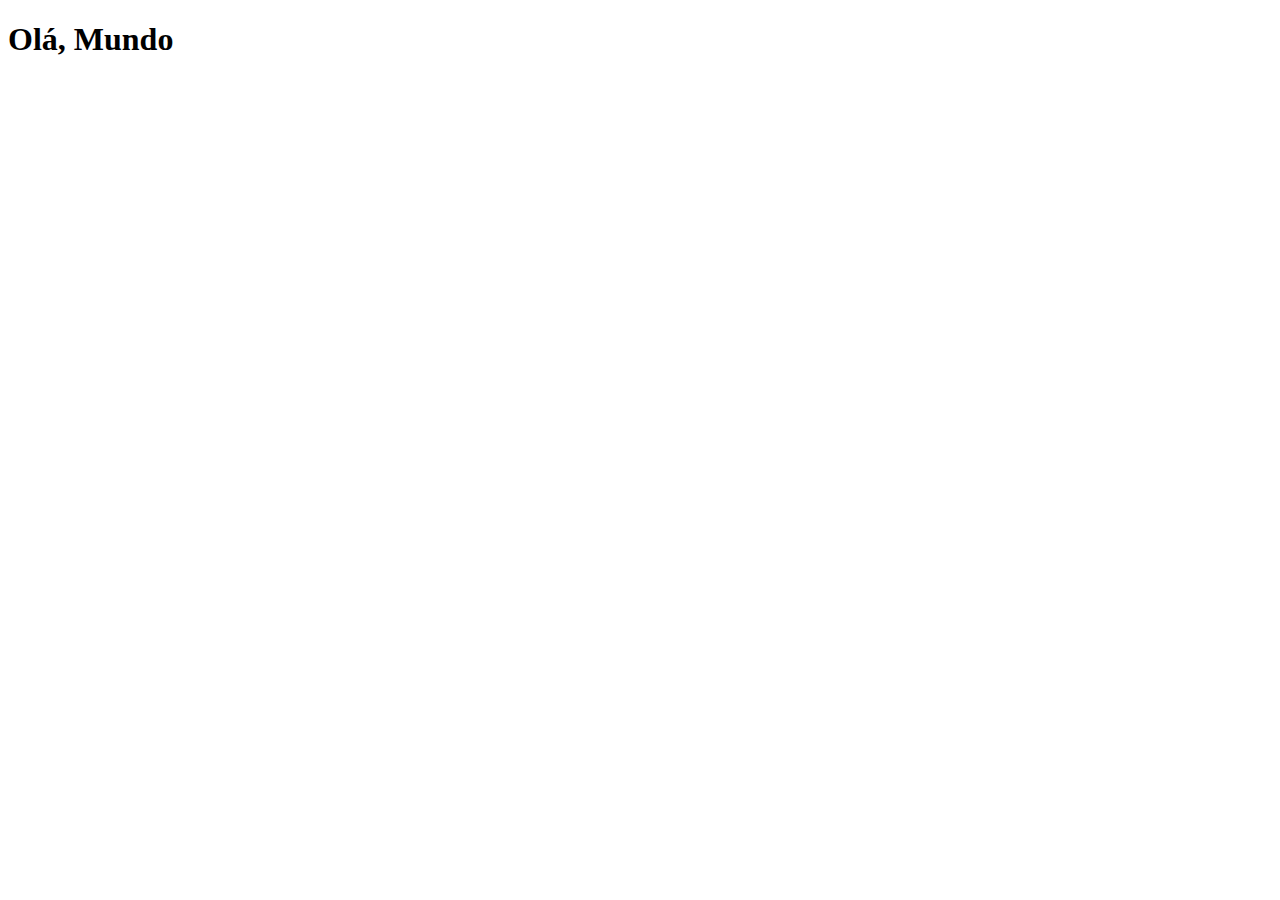
==== index.html @ 9ab8a3b7 "1.1" ====
<!DOCTYPE html>
<html lang="pt-br">
<head>
    <meta charset="UTF-8">
    <meta http-equiv="X-UA-Compatible" content="IE=edge">
    <meta name="viewport" content="width=device-width, initial-scale=1.0">
    <title>Document</title>
    <link rel="stylesheet" href="css/style.css">
</head>
<body>
    <h1>Olá, Mundo</h1>
</body>
</html>
---- css/style.css ----
@charset "UTF-8";
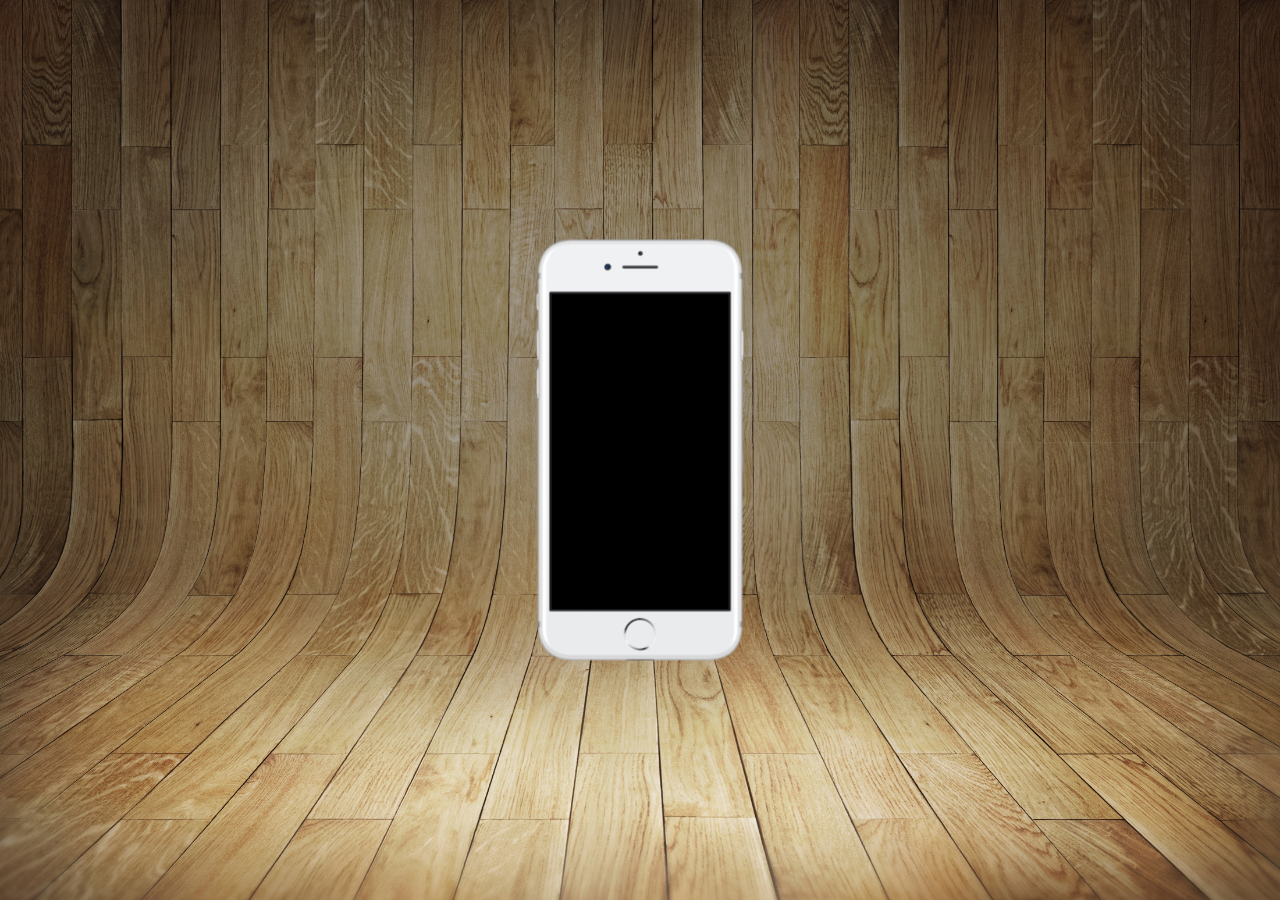
==== commit 3dc063a1: "1.2" ====
--- a/index.html
+++ b/index.html
@@ -4,10 +4,12 @@
     <meta charset="UTF-8">
     <meta http-equiv="X-UA-Compatible" content="IE=edge">
     <meta name="viewport" content="width=device-width, initial-scale=1.0">
-    <title>Document</title>
+    <title>Minhas Redes Sociais</title>
+    <link rel="shortcut icon" href="assets/favicon.ico" type="image/x-icon">
     <link rel="stylesheet" href="css/style.css">
 </head>
 <body>
-    <h1>Olá, Mundo</h1>
+    <section id="telefone"></section>
+    <section id="redeSocial"></section>
 </body>
 </html>--- a/css/style.css
+++ b/css/style.css
@@ -1 +1,33 @@
-@charset "UTF-8";+@charset "UTF-8";
+
+* {
+    padding: 0;
+    margin: 0;
+}
+
+html, body {
+    width: 100vw;
+    height: 100vh;
+}
+
+body {
+    font-family: Arial, Helvetica, sans-serif;
+    background: url('../imagens/fundo-madeira.jpg') top center no-repeat fixed;
+    background-size: cover;
+}
+
+main {
+    position: relative;
+    height: 100vh;
+}
+
+section#telefone {
+    position: absolute;
+    top: 50%;
+    left: 50%;
+    background-color: aqua;
+    background: url('../imagens/frame-iphone.png') no-repeat;
+    transform: translate(-50%, -50%);
+    width: 211px;
+    height: 425px;
+}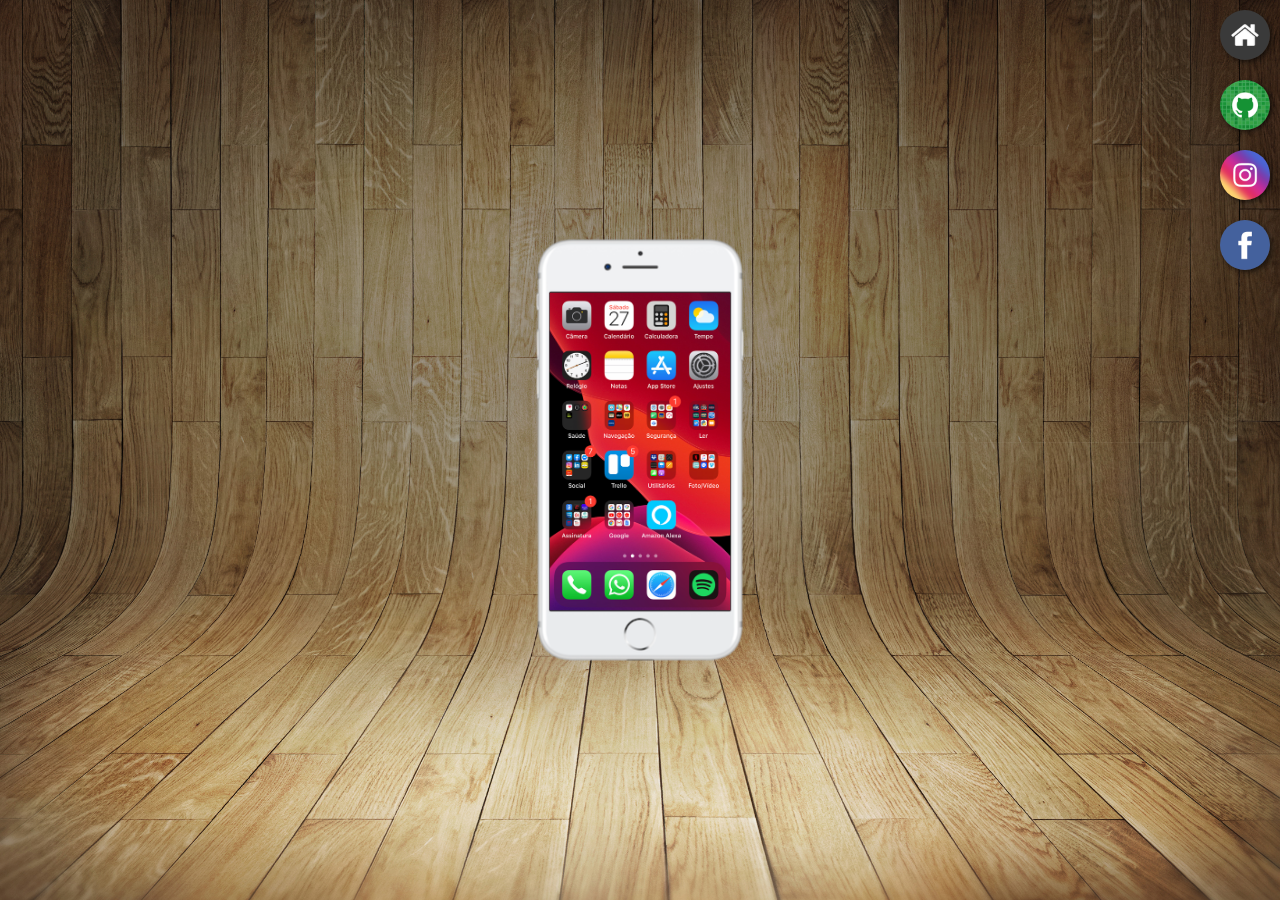
==== commit ef63c306: "1.3" ====
--- a/index.html
+++ b/index.html
@@ -9,7 +9,16 @@
     <link rel="stylesheet" href="css/style.css">
 </head>
 <body>
-    <section id="telefone"></section>
-    <section id="redeSocial"></section>
+    <section id="telefone">
+        <iframe src="home.html" name="tela" id="tela" frameborder="0">
+            Seu navegador não é compativel
+        </iframe>
+    </section>
+    <section id="redeSocial">
+        <a href="#" target="tela"><img src="imagens/logo-home.jpg" alt="Logo home"></a>
+        <a href="#" target="tela"><img src="imagens/logo-github.jpg" alt="Logo github"></a>
+        <a href="#" target="tela"><img src="imagens/logo-instagram.jpg" alt="Logo instagram"></a>
+        <a href="#" target="tela"><img src="imagens/logo-facebook.jpg" alt="Logo facebook"></a>
+    </section>
 </body>
 </html>--- a/css/style.css
+++ b/css/style.css
@@ -30,4 +30,33 @@
     transform: translate(-50%, -50%);
     width: 211px;
     height: 425px;
+}
+
+section#redeSocial {
+    display: flex;
+    flex-direction: column;
+}
+
+section#redeSocial img {
+    width: 50px;
+    margin: 10px;
+    float: right;
+    border-radius: 50%;
+    box-sizing: border-box; /* Usar isso no Portfólio */
+    box-shadow: 2px 2px 5px rgba(0, 0, 0, 0.603);
+}
+
+section#redeSocial img:hover {
+    border: 2px solid rgba(255, 255, 255, 0.521);
+    box-shadow: 4px 4px 10px rgba(0, 0, 0, 0.603);
+    transform: translate(-3px, -3px);
+    transition: transform .5s, border 1s;
+}
+
+iframe#tela {
+    position: relative;
+    top: 55px;
+    left: 15px;
+    width: 181px;
+    height: 318px;
 }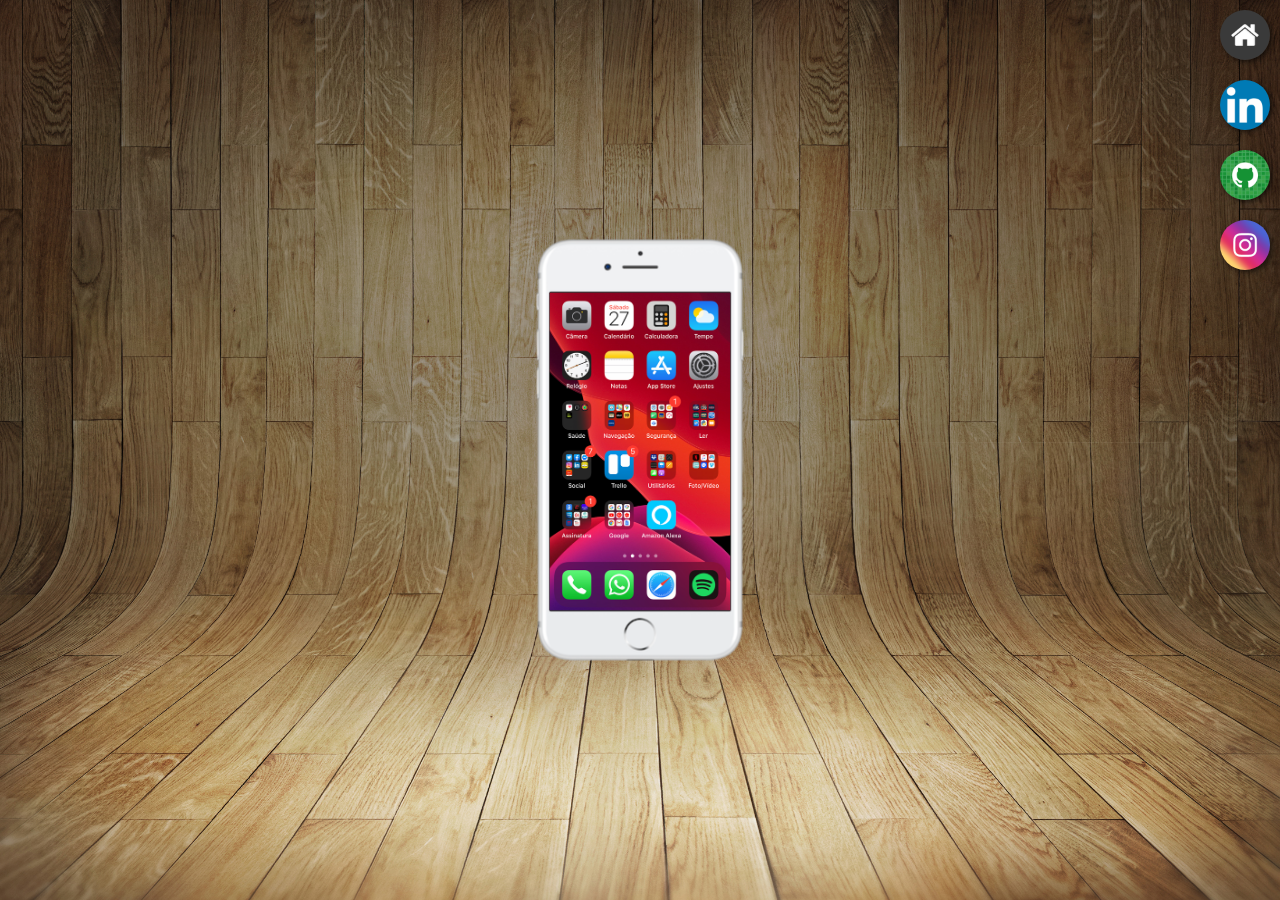
==== commit 0e00ea38: "1.4" ====
--- a/index.html
+++ b/index.html
@@ -15,10 +15,10 @@
         </iframe>
     </section>
     <section id="redeSocial">
-        <a href="#" target="tela"><img src="imagens/logo-home.jpg" alt="Logo home"></a>
-        <a href="#" target="tela"><img src="imagens/logo-github.jpg" alt="Logo github"></a>
-        <a href="#" target="tela"><img src="imagens/logo-instagram.jpg" alt="Logo instagram"></a>
-        <a href="#" target="tela"><img src="imagens/logo-facebook.jpg" alt="Logo facebook"></a>
+        <a href="home.html" target="tela"><img src="imagens/logo-home.jpg" alt="Logo home"></a>
+        <a href="pg-linkedin.html" target="tela"><img src="imagens/logo-linkdin.png" alt="Logo linkdin"></a>
+        <a href="pg-github.html" target="tela"><img src="imagens/logo-github.jpg" alt="Logo github"></a>
+        <a href="pg-instagram.html" target="tela"><img src="imagens/logo-instagram.jpg" alt="Logo instagram"></a>
     </section>
 </body>
 </html>